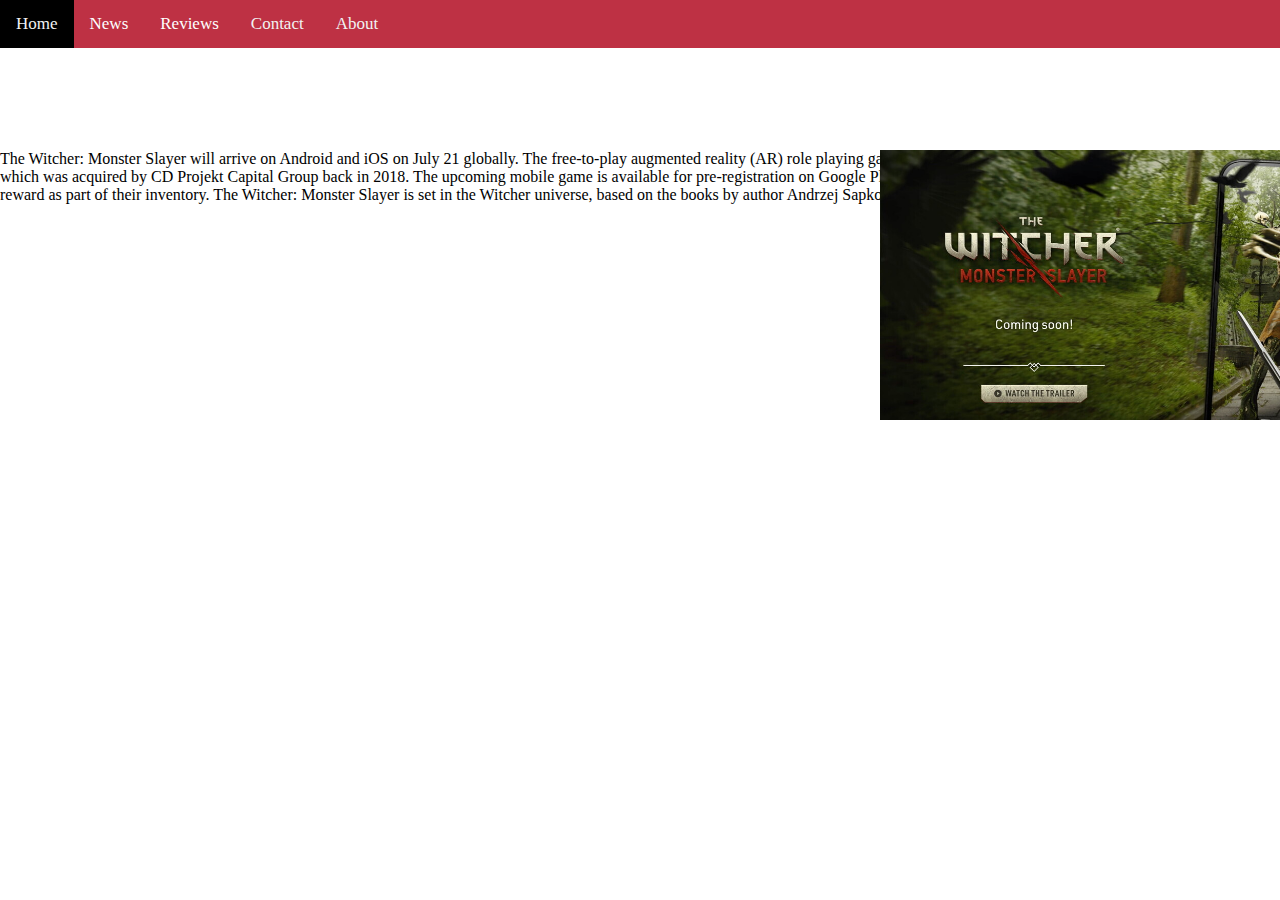
==== EsportsIndia.gg/index.html @ 95c62c47 "Added nav bar" ====
<!DOCTYPE html>
<html lang="eng">
    <head>
        
        <link rel="stylesheet" href="design.css">
        
        <meta charset="utf-8">
        <meta name="viewport" content="width=device-width">

        <title>EsportsIndia</title>
    </head>

    <div class="navbar">

        <a class="active" href="#home">Home</a>
        <div class="dropdown">
            <button class="dropbtn">News</button>
            <div class="dropdown-content">
                <a href="#mobilenews">Mobile gaming news</a>
                <a href="pcnews">PC gaming news</a>
                <a href="#consolenews">Console gaming news</a>
            </div>
        </div>

        <div class="dropdown">
            <button class="dropbtn">Reviews</button>
            <div class="dropdown-content">
                <a href="#pcgames">PC Games</a>
                <a href="#consolegames">Console Games</a>
            </div>
        </div>
        <a href="#contact">Contact</a>
        <a href="#about">About</a>

    </div>
    <section class="news-section">

        <div class="news1">
            <div class="box">
                <div class="content">
                    <img class="newsimage" src="witcher1.jpg" alt="witcher on mobile" ALIGN="left">
                    <div class="para">
                        <p>The Witcher: Monster Slayer will arrive on Android and iOS on July 21 globally. 
                        The free-to-play augmented reality (AR) role playing game (RPG) has been developed and 
                        published by Spokko, which was acquired by CD Projekt Capital Group back in 2018. The
                        upcoming mobile game is available for pre-registration on Google Play store and those 
                        who pre-register will get an in-game reward as part of their inventory. The Witcher: Monster 
                        Slayer is set in the Witcher universe, based on the books by author Andrzej Sapkowski and the games developed by CD Projekt.
                        </p>
                    </div>
                </div>
            </div>
        </div>
    </section>

</html>
---- EsportsIndia.gg/design.css ----
@import url('https://fonts.googleapis.com/css2?family=Montserrat:wght@300;500&display=swap');

* {
    margin: 0;
    padding: 0;
}


.navbar{

    width: 100% ;
    position: fixed;
    background-color: #be3144; ;
    overflow: hidden;

}

.navbar a {

    float: left;
    color: #f2f2f2;
    text-align: center;
    padding: 14px 16px;
    text-decoration: none;
    font-size: 17px;
}

.dropdown{

    overflow: hidden;
    float: left;
}

.dropdown .dropbtn{

    font-size: 17px;
    border: none;
    outline: none;
    color: white;
    padding: 14px 16px;
    background-color: inherit;
    font-family: inherit;
    margin: 0;
}

.dropdown-content {
    display: none;
    position: absolute;
    background-color: #000000;
    min-width: 160px;
    box-shadow: 0px 8px 16px 0px rgba(0,0,0,0.2);
    z-index: 1;
}
.dropdown-content a {
    float: none;
    color: black;
    padding: 12px 16px;
    text-decoration: none;
    display: block;
    text-align: left;
  }

  .dropdown:hover .dropdown-content {
    display: block;
  }

.navbar a:hover, .dropdown:hover .dropbtn {

    background-color: rgb(0, 0, 0);
    
}


.newsimage{

    position:absolute;
    height: 270px;
    width: auto;
    top: 150px;
    left: 880px;
    
}

.content{

    display: flex;
}

.para{

    margin-top: 150px;
}
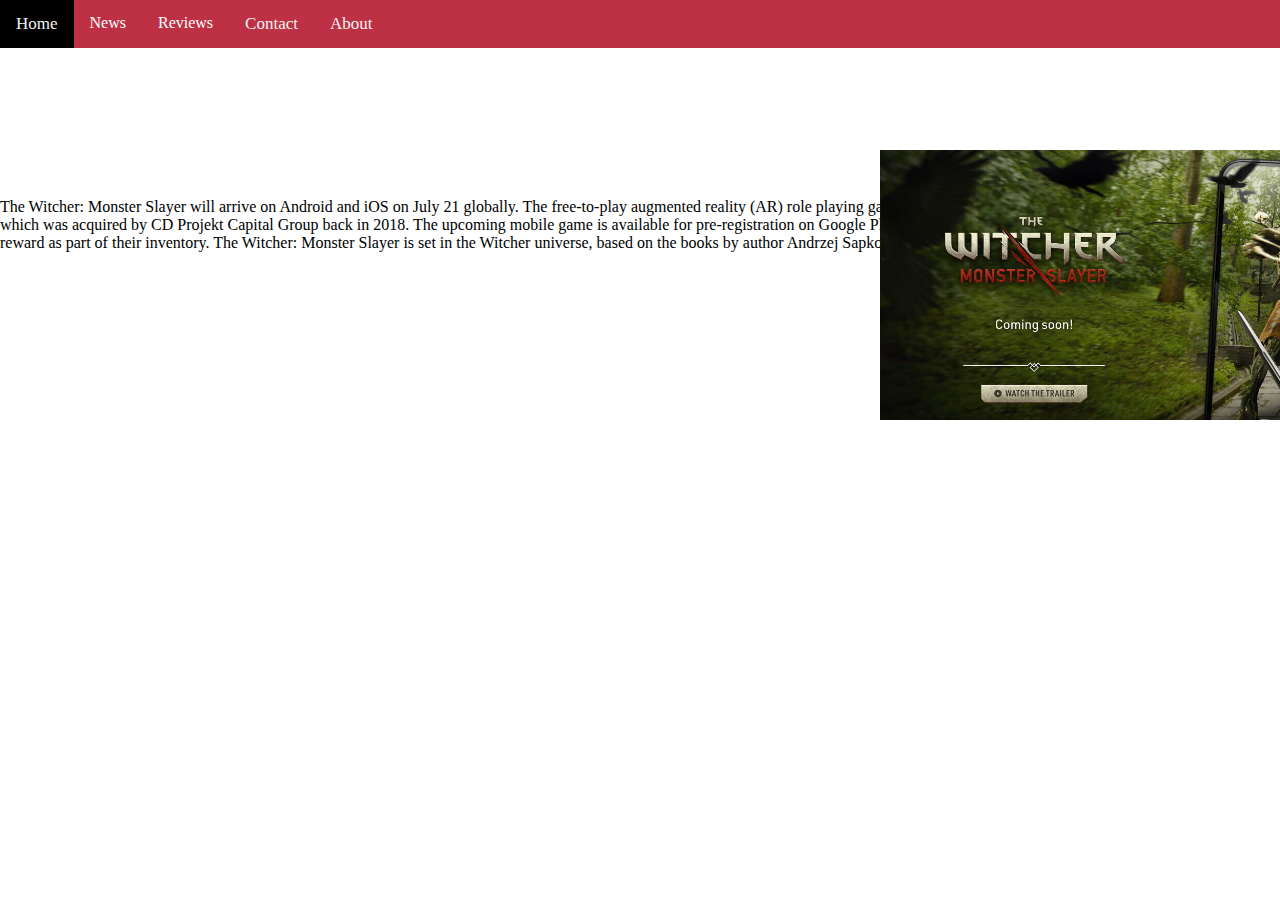
==== commit d3eaa5c0: "Fixed Nav bar" ====
--- a/EsportsIndia.gg/index.html
+++ b/EsportsIndia.gg/index.html
@@ -16,9 +16,9 @@
         <div class="dropdown">
             <button class="dropbtn">News</button>
             <div class="dropdown-content">
-                <a href="#mobilenews">Mobile gaming news</a>
-                <a href="pcnews">PC gaming news</a>
-                <a href="#consolenews">Console gaming news</a>
+                <a href="#mobilenews">Mobile Gaming</a>
+                <a href="pcnews">PC Gaming</a>
+                <a href="#consolenews">Console Gaming</a>
             </div>
         </div>
 
@@ -27,6 +27,7 @@
             <div class="dropdown-content">
                 <a href="#pcgames">PC Games</a>
                 <a href="#consolegames">Console Games</a>
+                <a href="#mobilegames">Mobile Games</a>
             </div>
         </div>
         <a href="#contact">Contact</a>
--- a/EsportsIndia.gg/design.css
+++ b/EsportsIndia.gg/design.css
@@ -9,8 +9,8 @@
 .navbar{
 
     width: 100% ;
-    position: fixed;
-    background-color: #be3144; ;
+    
+    background-color: #be3144;
     overflow: hidden;
 
 }
@@ -33,7 +33,7 @@
 
 .dropdown .dropbtn{
 
-    font-size: 17px;
+    font-size: 16px;
     border: none;
     outline: none;
     color: white;
@@ -44,24 +44,31 @@
 }
 
 .dropdown-content {
+
     display: none;
     position: absolute;
     background-color: #000000;
     min-width: 160px;
     box-shadow: 0px 8px 16px 0px rgba(0,0,0,0.2);
     z-index: 1;
+
 }
 .dropdown-content a {
     float: none;
-    color: black;
+    color: rgb(233, 233, 233);
     padding: 12px 16px;
     text-decoration: none;
     display: block;
     text-align: left;
   }
+.dropdown-content a:hover{
+    background-color: #be3144 ;
+}
 
   .dropdown:hover .dropdown-content {
+
     display: block;
+    
   }
 
 .navbar a:hover, .dropdown:hover .dropbtn {
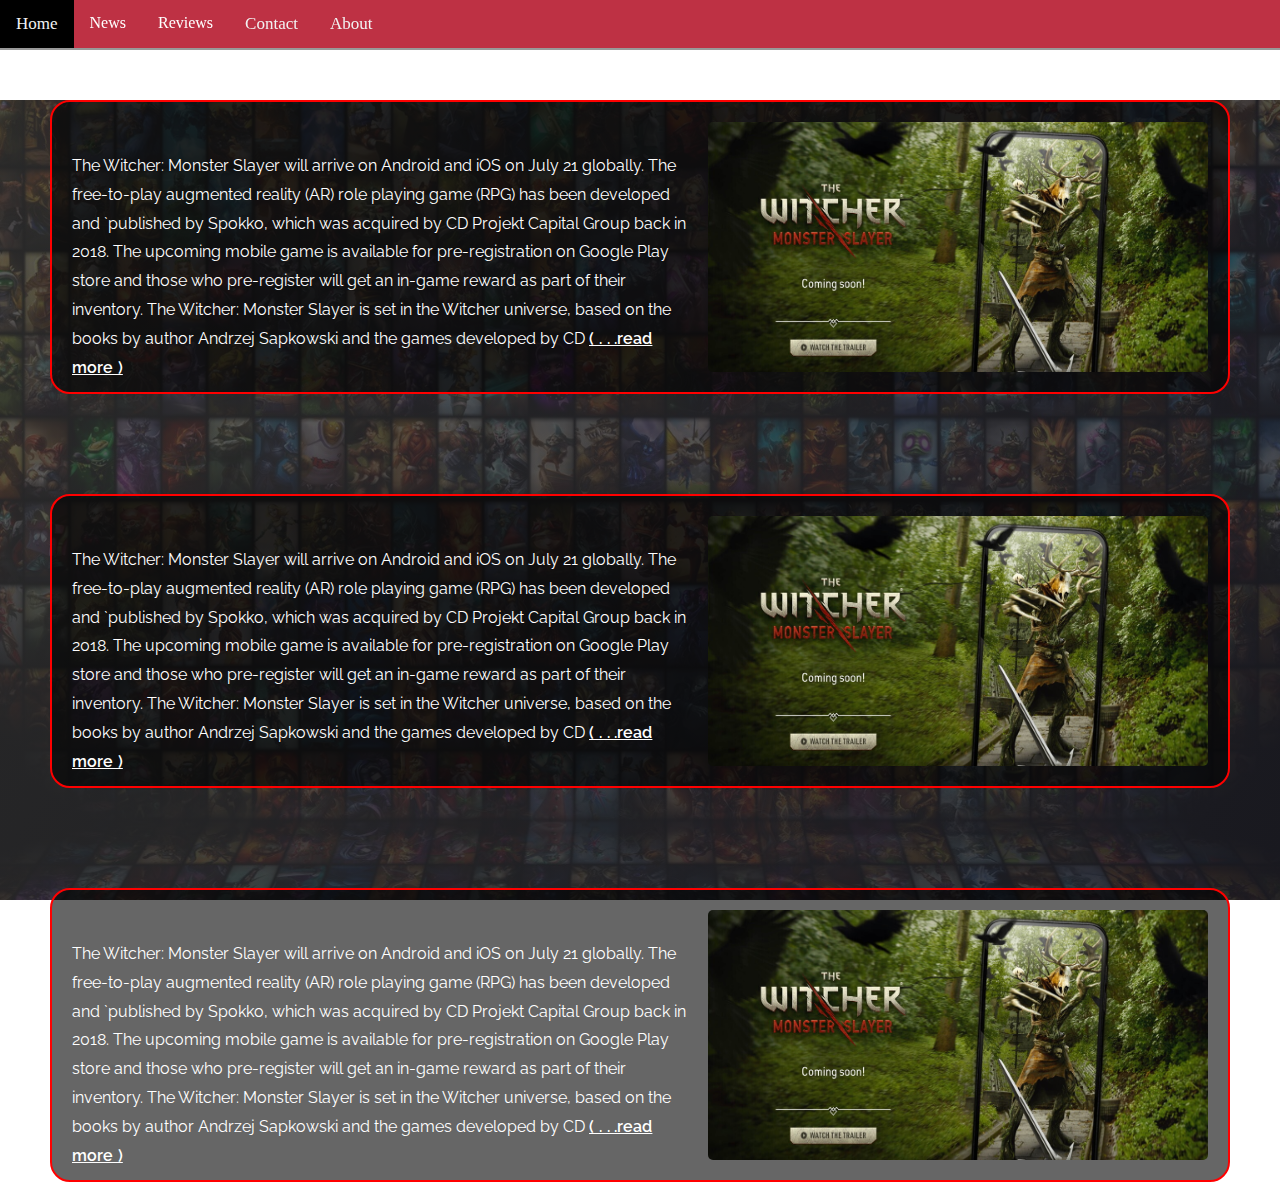
==== commit fe582b23: "Added bg news section" ====
--- a/EsportsIndia.gg/index.html
+++ b/EsportsIndia.gg/index.html
@@ -2,7 +2,7 @@
 <html lang="eng">
     <head>
         
-        <link rel="stylesheet" href="design.css">
+        <link rel="stylesheet" href="style.css">
         
         <meta charset="utf-8">
         <meta name="viewport" content="width=device-width">
@@ -34,24 +34,62 @@
         <a href="#about">About</a>
 
     </div>
+    
     <section class="news-section">
+        
+        <div id="newscontent">
+            <div class="news1">
+                <div class="box">
+                    <div class="content">
+                        <img class="newsimage" src="witcher1.jpg" alt="witcher on mobile" >
+                        <div class="para">
+                            <p>
 
-        <div class="news1">
-            <div class="box">
-                <div class="content">
-                    <img class="newsimage" src="witcher1.jpg" alt="witcher on mobile" ALIGN="left">
-                    <div class="para">
-                        <p>The Witcher: Monster Slayer will arrive on Android and iOS on July 21 globally. 
-                        The free-to-play augmented reality (AR) role playing game (RPG) has been developed and 
-                        published by Spokko, which was acquired by CD Projekt Capital Group back in 2018. The
-                        upcoming mobile game is available for pre-registration on Google Play store and those 
-                        who pre-register will get an in-game reward as part of their inventory. The Witcher: Monster 
-                        Slayer is set in the Witcher universe, based on the books by author Andrzej Sapkowski and the games developed by CD Projekt.
-                        </p>
+                                The Witcher: Monster Slayer will arrive on Android and iOS on July 21 globally. The free-to-play augmented reality (AR) role playing game (RPG) has been developed and `published by Spokko, which was acquired by CD Projekt Capital Group back in 2018. The upcoming mobile game is available for pre-registration on Google Play store and those who pre-register will get an in-game reward as part of their inventory. The Witcher: Monster Slayer is set in the Witcher universe, based on the books by author Andrzej Sapkowski and the games developed by CD <a href="html/news.html">( . . .read more )</a>
+                                
+                            </p>
+                        </div>
                     </div>
                 </div>
             </div>
         </div>
+
+
+        <div id="newscontent">
+            <div class="news1">
+                <div class="box">
+                    <div class="content">
+                        <img class="newsimage" src="witcher1.jpg" alt="witcher on mobile" >
+                        <div class="para">
+                            <p>
+
+                                The Witcher: Monster Slayer will arrive on Android and iOS on July 21 globally. The free-to-play augmented reality (AR) role playing game (RPG) has been developed and `published by Spokko, which was acquired by CD Projekt Capital Group back in 2018. The upcoming mobile game is available for pre-registration on Google Play store and those who pre-register will get an in-game reward as part of their inventory. The Witcher: Monster Slayer is set in the Witcher universe, based on the books by author Andrzej Sapkowski and the games developed by CD <a href="html/news.html">( . . .read more )</a>
+                                
+                            </p>
+                        </div>
+                    </div>
+                </div>
+            </div>
+        </div>
+
+
+        <div id="newscontent">
+            <div class="news1">
+                <div class="box">
+                    <div class="content">
+                        <img class="newsimage" src="witcher1.jpg" alt="witcher on mobile" >
+                        <div class="para">
+                            <p>
+
+                                The Witcher: Monster Slayer will arrive on Android and iOS on July 21 globally. The free-to-play augmented reality (AR) role playing game (RPG) has been developed and `published by Spokko, which was acquired by CD Projekt Capital Group back in 2018. The upcoming mobile game is available for pre-registration on Google Play store and those who pre-register will get an in-game reward as part of their inventory. The Witcher: Monster Slayer is set in the Witcher universe, based on the books by author Andrzej Sapkowski and the games developed by CD <a href="html/news.html">( . . .read more )</a>
+                                
+                            </p>
+                        </div>
+                    </div>
+                </div>
+            </div>
+        </div>
+
     </section>
 
 </html>--- a/EsportsIndia.gg/style.css
+++ b/EsportsIndia.gg/style.css
@@ -0,0 +1,159 @@
+@import url('https://fonts.googleapis.com/css2?family=Montserrat:wght@300;500&display=swap');
+
+@import url('https://fonts.googleapis.com/css2?family=Raleway:ital,wght@1,100&display=swap');
+
+/* font-family: 'Raleway', sans-serif; */
+
+* {
+    margin: 0;
+    padding: 0;
+}
+
+
+.navbar{
+
+    width: 100% ;
+    margin: 0px !important;
+    position: fixed;
+    top: 0;
+    background-color: #be3144;
+    box-shadow: 0 2px 0 rgba(0, 0, 0, 0.4);
+    z-index: 1;
+
+}
+
+.navbar a {
+
+    float: left;
+    color: #f2f2f2;
+    text-align: center;
+    padding: 14px 16px;
+    text-decoration: none;
+    font-size: 17px;
+    
+}
+
+.dropdown{
+
+    overflow: hidden;
+    float: left;
+}
+
+.dropdown .dropbtn{
+
+    font-size: 16px;
+    border: none;
+    outline: none;
+    color: white;
+    padding: 14px 16px;
+    background-color: inherit;
+    font-family: inherit;
+    margin: 0;
+}
+
+.dropdown-content {
+
+    display: none;
+    position: absolute;
+    background-color: #000000;
+    min-width: 160px;
+    box-shadow: 0px 8px 16px 0px rgba(0,0,0,0.2);
+    z-index: 1;
+
+}
+.dropdown-content a {
+    float: none;
+    color: rgb(233, 233, 233);
+    padding: 12px 16px;
+    text-decoration: none;
+    display: block;
+    text-align: left;
+  }
+
+  .dropdown:hover .dropdown-content {
+
+    display: block;
+    
+  }
+
+.navbar a:hover, .dropdown:hover .dropbtn {
+
+    background-color: rgb(0, 0, 0);
+    
+}
+
+
+.news-section{
+
+    background-attachment: fixed;
+    top: 0;
+    left: 0;
+    height: 100%;
+    width: 100%;
+    background-image: linear-gradient(115deg,
+    rgba(51, 51, 51, 0.8),
+    rgba(31, 31, 39, 0.8)),
+    url('backgroundimage.jpg');
+    background-size: cover;
+    background-repeat: no-repeat;
+    background-position: center;     
+
+}
+
+.box{
+    
+    border: 2px solid red;
+    margin: 100px 50px 0px 50px;
+    border-radius: 20px;
+    background-color: rgba(0,0,0,.6);
+
+}
+
+
+.box:hover{
+
+    background-color: rgba(0,0,0,1)
+}
+
+.content{
+
+    display: flex;
+    flex-direction: row-reverse;
+    
+
+}
+
+.newsimage{
+
+    display: flex;
+    position: relative;
+    width: 500px;
+    height: 250px;
+    margin: 20px 20px 20px 20px;
+    float: left;
+    border-radius: 5px;
+    
+}
+
+.para{
+
+    display: flex;
+    color: white;
+    font-family: 'Raleway', sans-serif;
+    line-height: 1.8;
+    margin-left: 20px;
+    margin-top: 50px;
+   
+}
+
+.para a {
+
+    color: white;
+    font-weight: 600;
+    word-spacing: 0.8px;
+
+}
+
+
+
+
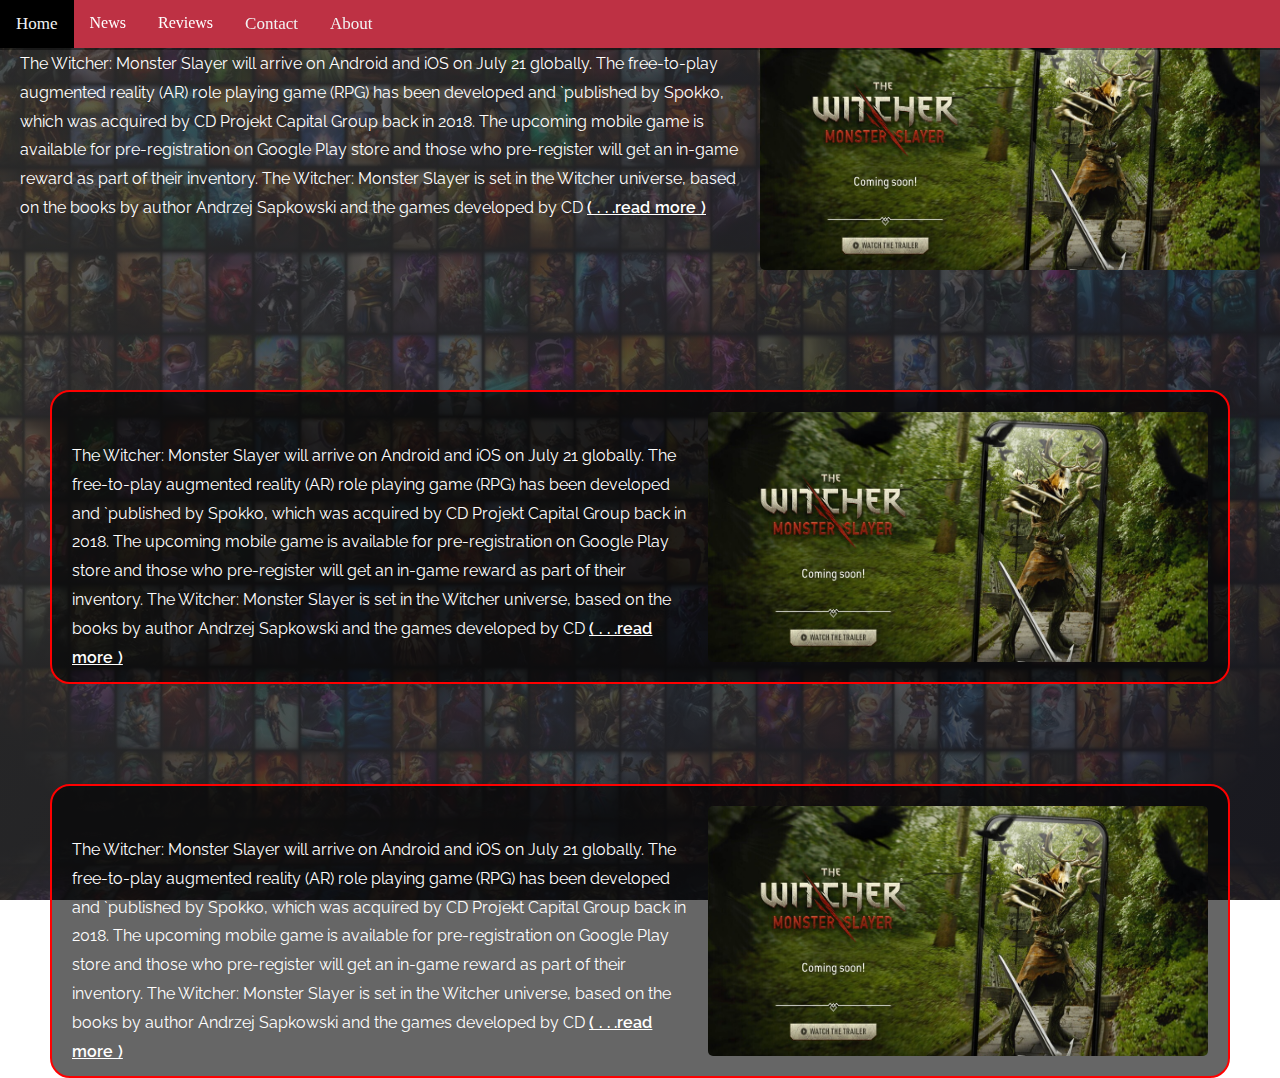
==== commit 4c4a0a31: "esports changes" ====
--- a/EsportsIndia.gg/index.html
+++ b/EsportsIndia.gg/index.html
@@ -34,12 +34,12 @@
         <a href="#about">About</a>
 
     </div>
-    
+
     <section class="news-section">
         
-        <div id="newscontent">
+        <div class="newscontent">
             <div class="news1">
-                <div class="box">
+                <div class="">
                     <div class="content">
                         <img class="newsimage" src="witcher1.jpg" alt="witcher on mobile" >
                         <div class="para">
@@ -92,4 +92,8 @@
 
     </section>
 
+    <section class="reviews">
+
+    </section>
+
 </html>--- a/EsportsIndia.gg/style.css
+++ b/EsportsIndia.gg/style.css
@@ -109,7 +109,6 @@
 
 }
 
-
 .box:hover{
 
     background-color: rgba(0,0,0,1)
